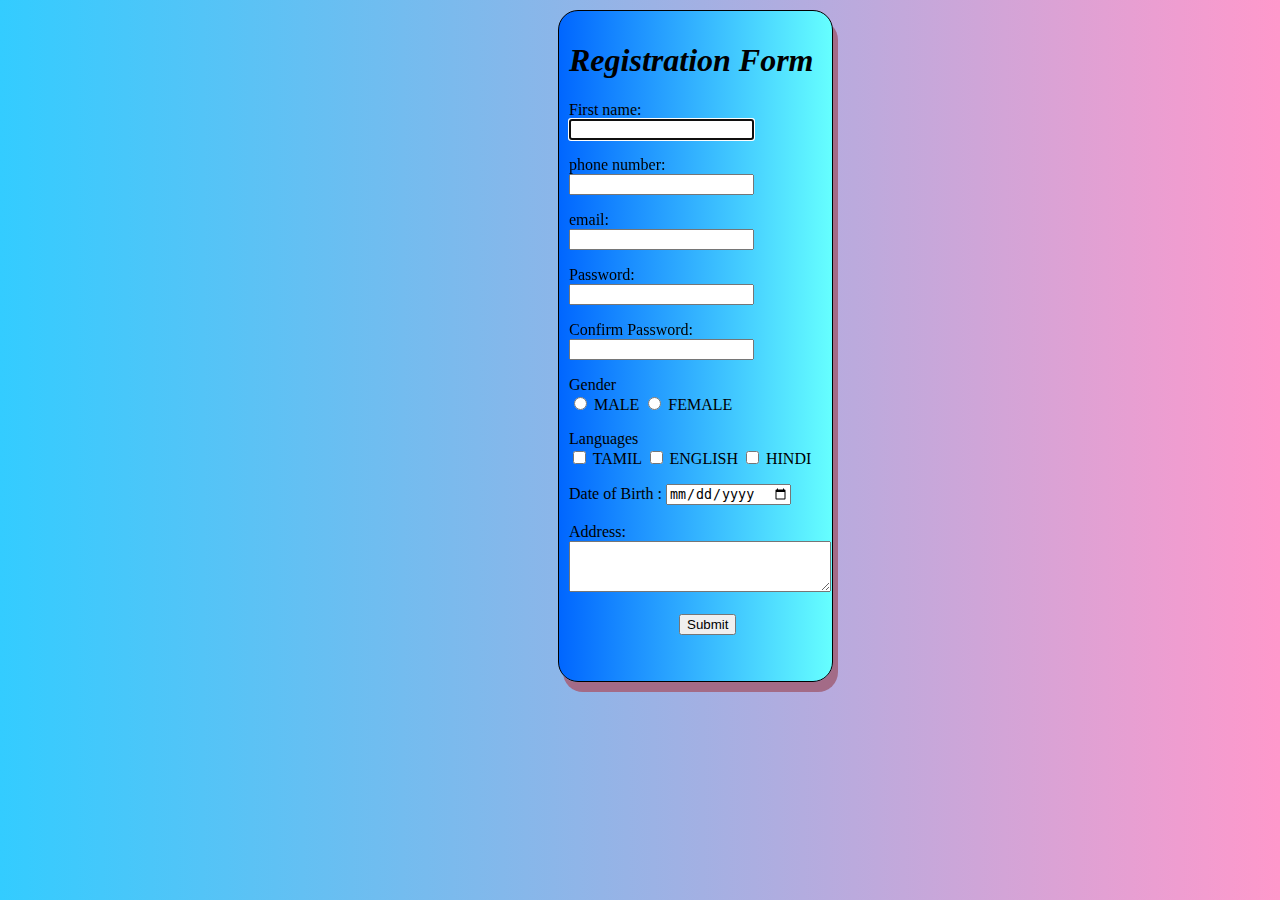
==== index.html @ af980fff "changes" ====
<!DOCTYPE html>
<html lang="en">
<head>
    <meta charset="UTF-8">
    <meta name="viewport" content="width=device-width, initial-scale=1.0">
    <title>Document</title>
    <style>
        body{
            background: linear-gradient(to right, #33ccff 0%, #ff99cc 100%);
        }
.container{ 
    width: 20%;
    height: 650px;
    border-style: groove;
    padding-left: 20px;
    margin-left: 550px;
    background: linear-gradient(to right, #0066ff 0%, #66ffff 100%);
    border-radius: 20px;
    margin-top: 10px;
    border: 1px solid;
  padding: 10px;
  box-shadow: 5px 10px #a36b87;
}
.button{
    border-style: groove;
    border-radius: 10px;
}

    </style>
</head>
<body>
    <div class="container">
    <h1><i>Registration Form</i></h1>

    <label for="fname">First name:</label><br>
    <input type="text" id="fname" name="fname" autofocus>
    <p id = num1 style="color: red;"></p>

    <label for="phone">phone number:</label><br>
    <input type="tel" id="phone" name="phone">
    <p id = num2 style="color: red;"></p> 

    
    <label for="email">email:</label><br>
     <input type="email" id="email" name="email" autofocus>
     <p id = mail1 style = "color: red;"></p>

     <label for="password">Password:</label><br>
     <input type="password" id="pwd" name="pwd" autofocus>
     <p id = pass1 style="color: red;"></p>

     <label for="cpassword">Confirm Password:</label><br>
     <input type="password" id="cpwd" name="cpwd" autofocus>
     <p id = pass2 style="color: red;"></p> 

      <label>Gender</label><br>
     <input type="radio" id="male" name="radio" value="">
     <label for="male">MALE</label>
     <input type="radio" id="female" name="radio" value="">
     <label for="female">FEMALE</label>
     <p id = check style="color: red;"></p>


     <label>Languages</label><br>
     <input type="checkbox" id="Tamil1" name="a" value="TAMIL">
     <label for="Tamil1">TAMIL</label>
     <input type="checkbox" id="English1" name="b" value="ENGLISH">
     <label for="English1">ENGLISH</label>
     <input type="checkbox" id="Hindi1" name="c" value="HINDI">
     <label for="Hindi1">HINDI</label>
     <p id = box1 style="color: red;"></p>


     <label>Date of Birth :</label>
     <input type="date" id="date" name="datemax"><br><br>

     <label>Address:</label><br>
     <textarea id="address" rows="3" cols="30"></textarea><br><br>
                     
     <button type="submit" onclick="myfunction()" style="margin-left: 110px;">Submit</button>
      

<script>
        function myfunction(){

let name=document.getElementById('fname').value
 let patterns = /^[a-zA-Z ]{2,30}$/;

if (name == "")
{
    document.getElementById("num1").innerHTML="enter your name"
}
else if(!patterns.test(name)){
    document.getElementById("num1").innerHTML="enter a valid name"
}
else{
    document.getElementById("num1").innerHTML=""
}
// ---------------  next section ---------------

let phone = document.getElementById('phone').value
let pattern = /^(\([0-9]{3}\) |[0-9]{3}-)[0-9]{3}-[0-9]{4}/;
if(phone == "")
{
    document.getElementById("num2").innerHTML="enter your number"
}
else if(!pattern.test(phone)){
    document.getElementById("num2").innerHTML="enter a valid number"
}
else{
    document.getElementById("num2").innerHTML=""
}
//--------------  next section --------------------

let mail = document.getElementById('email').value
let pattern1 = /^\w+@[a-zA-Z_]+?\.[a-zA-Z]{2,3}$/;
if(mail == "")
{
    document.getElementById("mail1").innerHTML="enter your mail"
}
else if(!pattern1.test(mail)){
    document.getElementById("mail1").innerHTML="enter a valid mail"
}
else{
    document.getElementById("mail1").innerHTML=""
}

// ---------------  next section -------------------
let password = document.getElementById('pwd').value
let p = /^(?=.*[a-z])(?=.*[A-Z])(?=.*\d)(?=.*[@.#$!%*?&^])[A-Za-z\d@.#$!%*?&]{8,15}$/;
if(password == "")
{
    document.getElementById("pass1").innerHTML="enter your password"
}
else if(!p.test(password)){
    document.getElementById("pass1").innerHTML="enter your correct password"
}
else{
    document.getElementById("pass1").innerHTML=""
}
// ---------------  next section -------------------
let  cpassword = document.getElementById('cpwd').value
let p1 = /^(?=.*[a-z])(?=.*[A-Z])(?=.*\d)(?=.*[@.#$!%*?&^])[A-Za-z\d@.#$!%*?&]{8,15}$/;
if(cpassword == "")
{
    document.getElementById("pass2").innerHTML="confirm your password"
}
else if(password != cpassword){
    document.getElementById("pass2").innerHTML="enter your correct password"
}
else{
    document.getElementById("pass2").innerHTML=""
}
// ----------------  next section --------------------
if(male.checked){
    document.getElementById("check").innerHTML=""
}
else if(female.checked){
    document.getElementById("check").innerHTML=""
}
else{
    document.getElementById("check").innerHTML="choose any one of the option"
}
//------------------ next section ---------------------

if(male.checked){
    document.getElementById("rad").innerHTML=""
}
else if(female.checked){
    document.getElementById("rad").innerHTML=""
}
else{
    document.getElementById("rad").innerHTML="choose any one of the option"
}
// ---------------  next section ---------------
if(a.checked==false){
            document.getElementById("box1").innerHTML="choose the option"
        }
        else if(English1.checked==false){
            document.getElementById("box1").innerHTML=""
        }
        else if(Hindi1.checked==false){
            document.getElementById("box1").innerHTML=""
        }
        else{
            document.getElementById("box1").innerHTML=""
        }
    }

</script>
</div>

</body>
</html>
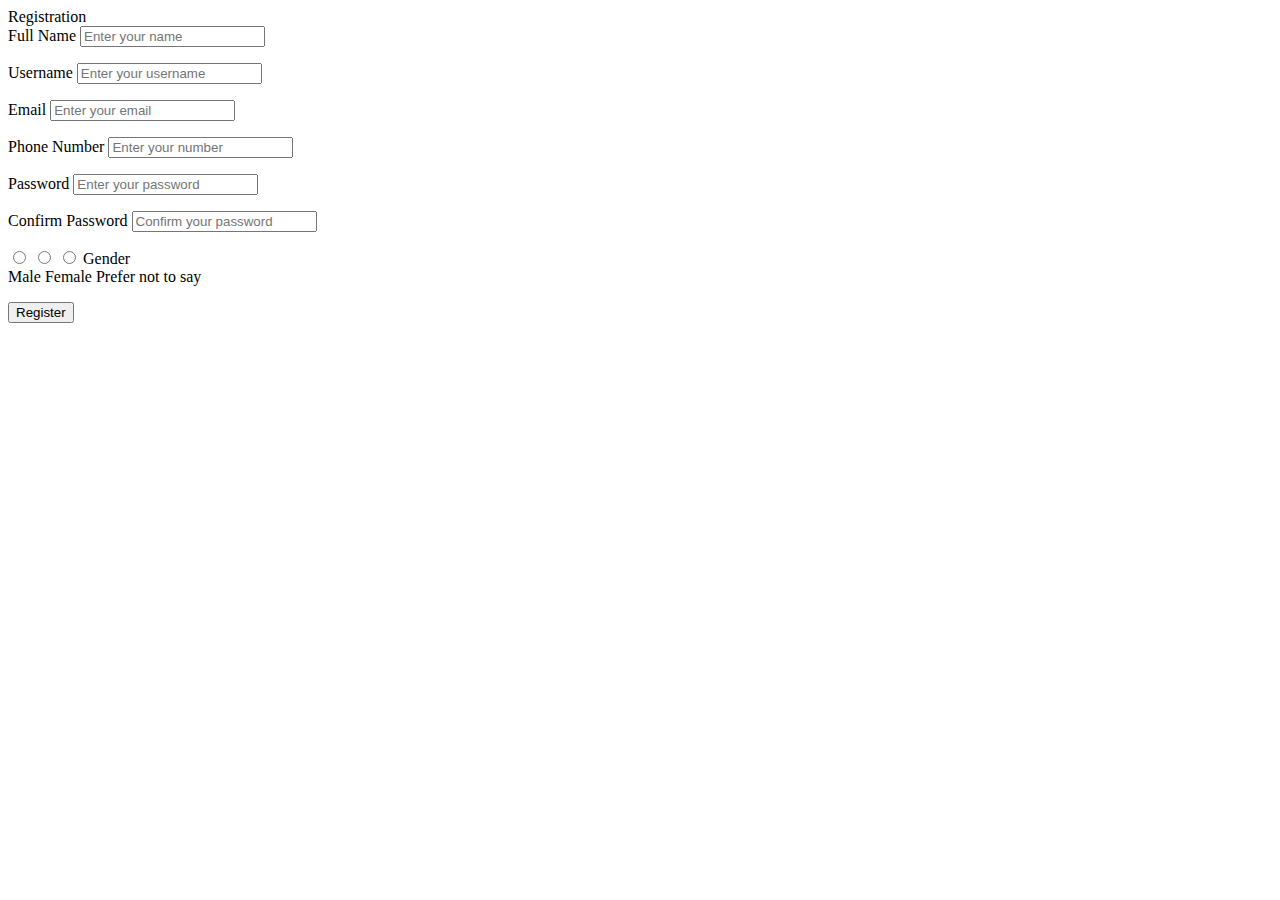
==== commit 06ae83df: "changes" ====
--- a/index.html
+++ b/index.html
@@ -4,83 +4,73 @@
     <meta charset="UTF-8">
     <meta name="viewport" content="width=device-width, initial-scale=1.0">
     <title>Document</title>
-    <style>
-        body{
-            background: linear-gradient(to right, #33ccff 0%, #ff99cc 100%);
-        }
-.container{ 
-    width: 20%;
-    height: 650px;
-    border-style: groove;
-    padding-left: 20px;
-    margin-left: 550px;
-    background: linear-gradient(to right, #0066ff 0%, #66ffff 100%);
-    border-radius: 20px;
-    margin-top: 10px;
-    border: 1px solid;
-  padding: 10px;
-  box-shadow: 5px 10px #a36b87;
-}
-.button{
-    border-style: groove;
-    border-radius: 10px;
-}
-
-    </style>
+    <link rel="stylesheet" href="./test.css">
 </head>
 <body>
     <div class="container">
-    <h1><i>Registration Form</i></h1>
+        <div class="title">Registration</div>
+        <div class="content">
+          <form action="#">
+            <div class="user-details">
+              <div class="input-box">
+                <span class="details">Full Name</span>
+                <input type="text" id="fname" placeholder="Enter your name">
+               <p id = num1 style="color: red;"></p></div>
+              <div class="input-box">
+                <span class="details">Username</span>
+                <input type="text" id="uname" placeholder="Enter your username">
+                <p id = unum style="color: red;"></p>
+              </div>
+              <div class="input-box">
+                <span class="details">Email</span>
+                <input type="text" id="email" placeholder="Enter your email">
+                <p id = mail1 style = "color: red;"></p>
+              </div>
+              <div class="input-box">
+                <span class="details">Phone Number</span>
+                <input type="text" id="phone" placeholder="Enter your number"> 
+                <p id = num2 style="color: red;"></p>
+              </div>
+              <div class="input-box">
+                <span class="details">Password</span>
+                <input type="password" id="pwd" placeholder="Enter your password">
+                <p id ="pass" style="color: red;"></p>
+              </div>
+              <div class="input-box">
+                <span class="details">Confirm Password</span>
+                <input type="password" id="cpwd" placeholder="Confirm your password">
+                <p id = pass1 style="color: red;"></p> 
+              </div>
+            </div>
+            <div class="gender-details">
+              <input type="radio" name="gender" id="dot1">
+              <input type="radio" name="gender" id="dot2">
+              <input type="radio" name="gender" id="dot3">
+              <span class="gender-title">Gender</span>
+              <div class="category">
+                <label for="dot1">
+                <span class="dot one"></span>
+                <span class="gender">Male</span>
+              </label>
+              <label for="dot2">
+                <span class="dot two"></span>
+                <span class="gender">Female</span>
+              </label>
+              <label for="dot3">
+                <span class="dot three"></span>
+                <span class="gender">Prefer not to say</span>
+                </label>
+              </div>
+              <p id = check style="color: red;"></p>
+            </div>
+            <div class="button">
+              <input type="submit"  onclick="myfunction()" value="Register">
+            </div>
+          </form>
+        </div>
+      </div>
 
-    <label for="fname">First name:</label><br>
-    <input type="text" id="fname" name="fname" autofocus>
-    <p id = num1 style="color: red;"></p>
-
-    <label for="phone">phone number:</label><br>
-    <input type="tel" id="phone" name="phone">
-    <p id = num2 style="color: red;"></p> 
-
-    
-    <label for="email">email:</label><br>
-     <input type="email" id="email" name="email" autofocus>
-     <p id = mail1 style = "color: red;"></p>
-
-     <label for="password">Password:</label><br>
-     <input type="password" id="pwd" name="pwd" autofocus>
-     <p id = pass1 style="color: red;"></p>
-
-     <label for="cpassword">Confirm Password:</label><br>
-     <input type="password" id="cpwd" name="cpwd" autofocus>
-     <p id = pass2 style="color: red;"></p> 
-
-      <label>Gender</label><br>
-     <input type="radio" id="male" name="radio" value="">
-     <label for="male">MALE</label>
-     <input type="radio" id="female" name="radio" value="">
-     <label for="female">FEMALE</label>
-     <p id = check style="color: red;"></p>
-
-
-     <label>Languages</label><br>
-     <input type="checkbox" id="Tamil1" name="a" value="TAMIL">
-     <label for="Tamil1">TAMIL</label>
-     <input type="checkbox" id="English1" name="b" value="ENGLISH">
-     <label for="English1">ENGLISH</label>
-     <input type="checkbox" id="Hindi1" name="c" value="HINDI">
-     <label for="Hindi1">HINDI</label>
-     <p id = box1 style="color: red;"></p>
-
-
-     <label>Date of Birth :</label>
-     <input type="date" id="date" name="datemax"><br><br>
-
-     <label>Address:</label><br>
-     <textarea id="address" rows="3" cols="30"></textarea><br><br>
-                     
-     <button type="submit" onclick="myfunction()" style="margin-left: 110px;">Submit</button>
-      
-
-<script>
+      <script>
         function myfunction(){
 
 let name=document.getElementById('fname').value
@@ -98,8 +88,18 @@
 }
 // ---------------  next section ---------------
 
+let names=document.getElementById('uname').value
+
+if (names == "")
+{
+    document.getElementById("unum").innerHTML="enter your username"
+}
+else{
+    document.getElementById("unum").innerHTML=""
+}
+// ---------------  next section ---------------
 let phone = document.getElementById('phone').value
-let pattern = /^(\([0-9]{3}\) |[0-9]{3}-)[0-9]{3}-[0-9]{4}/;
+let pattern = /^(\d{3})[- ]?(\d{3})[- ]?(\d{4})$/;
 if(phone == "")
 {
     document.getElementById("num2").innerHTML="enter your number"
@@ -130,32 +130,35 @@
 let p = /^(?=.*[a-z])(?=.*[A-Z])(?=.*\d)(?=.*[@.#$!%*?&^])[A-Za-z\d@.#$!%*?&]{8,15}$/;
 if(password == "")
 {
-    document.getElementById("pass1").innerHTML="enter your password"
+    document.getElementById("pass").innerHTML="enter your password"
 }
 else if(!p.test(password)){
-    document.getElementById("pass1").innerHTML="enter your correct password"
+    document.getElementById("pass").innerHTML="enter your correct password"
 }
 else{
-    document.getElementById("pass1").innerHTML=""
+    document.getElementById("pass").innerHTML=""
 }
 // ---------------  next section -------------------
 let  cpassword = document.getElementById('cpwd').value
 let p1 = /^(?=.*[a-z])(?=.*[A-Z])(?=.*\d)(?=.*[@.#$!%*?&^])[A-Za-z\d@.#$!%*?&]{8,15}$/;
 if(cpassword == "")
 {
-    document.getElementById("pass2").innerHTML="confirm your password"
+    document.getElementById("pass1").innerHTML="confirm your password"
 }
 else if(password != cpassword){
-    document.getElementById("pass2").innerHTML="enter your correct password"
+    document.getElementById("pass1").innerHTML="enter your correct password"
 }
 else{
-    document.getElementById("pass2").innerHTML=""
+    document.getElementById("pass1").innerHTML=""
 }
 // ----------------  next section --------------------
-if(male.checked){
+if(dot1.checked){
     document.getElementById("check").innerHTML=""
 }
-else if(female.checked){
+else if(dot2.checked){
+    document.getElementById("check").innerHTML=""
+}
+else if(dot3.checked){
     document.getElementById("check").innerHTML=""
 }
 else{
@@ -163,32 +166,10 @@
 }
 //------------------ next section ---------------------
 
-if(male.checked){
-    document.getElementById("rad").innerHTML=""
-}
-else if(female.checked){
-    document.getElementById("rad").innerHTML=""
-}
-else{
-    document.getElementById("rad").innerHTML="choose any one of the option"
-}
-// ---------------  next section ---------------
-if(a.checked==false){
-            document.getElementById("box1").innerHTML="choose the option"
-        }
-        else if(English1.checked==false){
-            document.getElementById("box1").innerHTML=""
-        }
-        else if(Hindi1.checked==false){
-            document.getElementById("box1").innerHTML=""
-        }
-        else{
-            document.getElementById("box1").innerHTML=""
-        }
-    }
 
+
+ }
 </script>
-</div>
 
 </body>
 </html>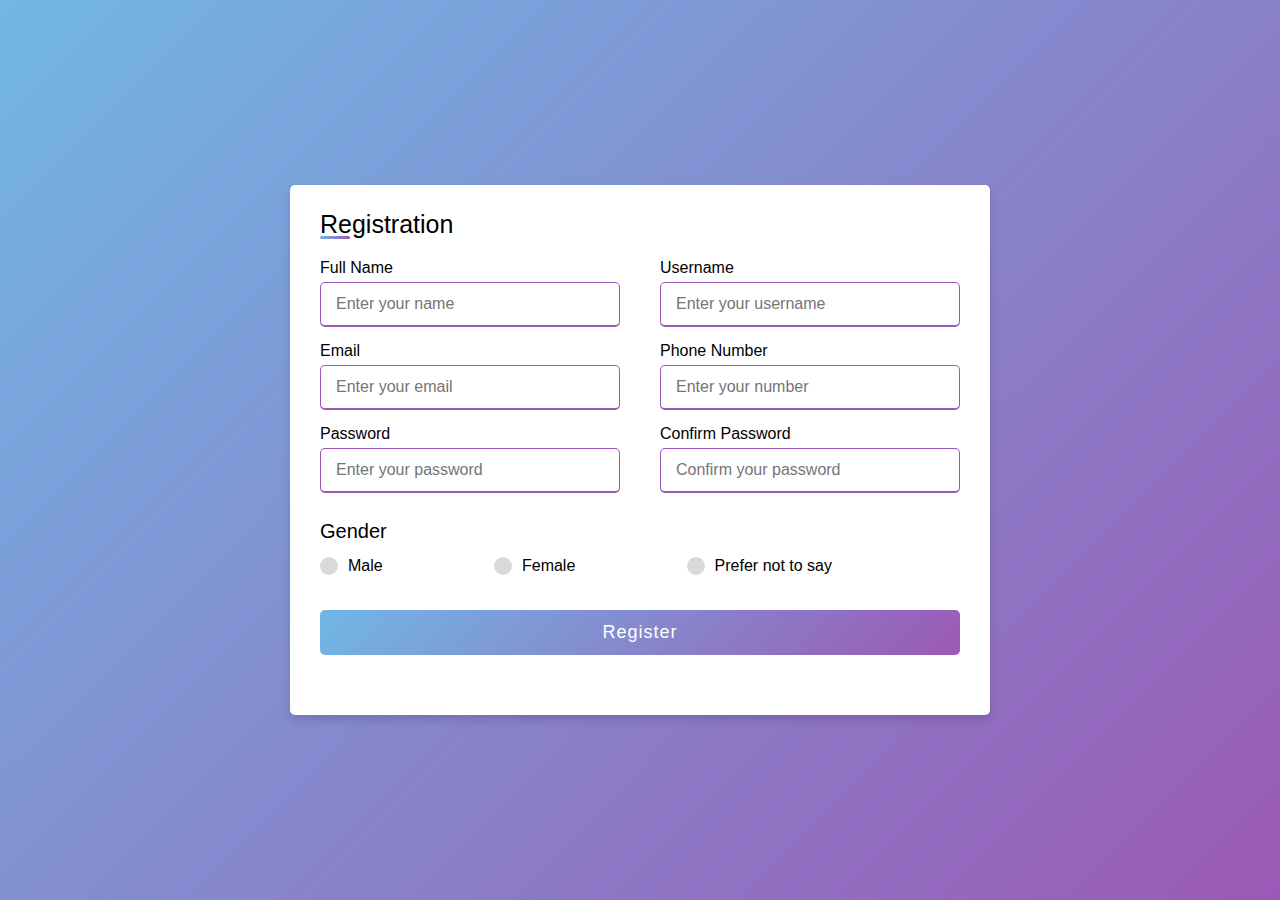
==== commit 1755aa91: "changes" ====
--- a/index.html
+++ b/index.html
@@ -4,7 +4,7 @@
     <meta charset="UTF-8">
     <meta name="viewport" content="width=device-width, initial-scale=1.0">
     <title>Document</title>
-    <link rel="stylesheet" href="./test.css">
+    <link rel="stylesheet" href="./index.css">
 </head>
 <body>
     <div class="container">
--- a/index.css
+++ b/index.css
@@ -0,0 +1,145 @@
+*{
+    margin: 0;
+    padding: 0;
+    box-sizing: border-box;
+    font-family: 'Poppins',sans-serif;
+  }
+  body{
+    height: 100vh;
+    display: flex;
+    justify-content: center;
+    align-items: center;
+    padding: 10px;
+    background: linear-gradient(135deg, #71b7e6, #9b59b6);
+  }
+  .container{
+    max-width: 700px;
+    width: 100%;
+    background-color: #fff;
+    padding: 25px 30px;
+    border-radius: 5px;
+    box-shadow: 0 5px 10px rgba(0,0,0,0.15);
+  }
+  .container .title{
+    font-size: 25px;
+    font-weight: 500;
+    position: relative;
+  }
+  .container .title::before{
+    content: "";
+    position: absolute;
+    left: 0;
+    bottom: 0;
+    height: 3px;
+    width: 30px;
+    border-radius: 5px;
+    background: linear-gradient(135deg, #71b7e6, #9b59b6);
+  }
+  .content form .user-details{
+    display: flex;
+    flex-wrap: wrap;
+    justify-content: space-between;
+    margin: 20px 0 12px 0;
+  }
+  form .user-details .input-box{
+    margin-bottom: 15px;
+    width: calc(100% / 2 - 20px);
+  }
+  form .input-box span.details{
+    display: block;
+    font-weight: 500;
+    margin-bottom: 5px;
+  }
+  .user-details .input-box input{
+    height: 45px;
+    width: 100%;
+    outline: none;
+    font-size: 16px;
+    border-radius: 5px;
+    padding-left: 15px;
+    border: 1px solid #ccc;
+    border-bottom-width: 2px;
+    transition: all 0.3s ease;
+  }
+  .user-details .input-box input:focus,
+  .user-details .input-box input:valid{
+    border-color: #9b59b6;
+  }
+   form .gender-details .gender-title{
+    font-size: 20px;
+    font-weight: 500;
+   }
+   form .category{
+     display: flex;
+     width: 80%;
+     margin: 14px 0 ;
+     justify-content: space-between;
+   }
+   form .category label{
+     display: flex;
+     align-items: center;
+     cursor: pointer;
+   }
+   form .category label .dot{
+    height: 18px;
+    width: 18px;
+    border-radius: 50%;
+    margin-right: 10px;
+    background: #d9d9d9;
+    border: 5px solid transparent;
+    transition: all 0.3s ease;
+  }
+   #dot1:checked ~ .category label .one,
+   #dot2:checked ~ .category label .two,
+   #dot3:checked ~ .category label .three{
+     background: #9b59b6;
+     border-color: #d9d9d9;
+   }
+   form input[type="radio"]{
+     display: none;
+   }
+   form .button{
+     height: 45px;
+     margin: 35px 0
+   }
+   form .button input{
+     height: 100%;
+     width: 100%;
+     border-radius: 5px;
+     border: none;
+     color: #fff;
+     font-size: 18px;
+     font-weight: 500;
+     letter-spacing: 1px;
+     cursor: pointer;
+     transition: all 0.3s ease;
+     background: linear-gradient(135deg, #71b7e6, #9b59b6);
+   }
+   form .button input:hover{
+    /* transform: scale(0.99); */
+    background: linear-gradient(-135deg, #71b7e6, #9b59b6);
+    }
+   @media(max-width: 584px){
+   .container{
+    max-width: 100%;
+  }
+  form .user-details .input-box{
+      margin-bottom: 15px;
+      width: 100%;
+    }
+    form .category{
+      width: 100%;
+    }
+    .content form .user-details{
+      max-height: 300px;
+      overflow-y: scroll;
+    }
+    .user-details::-webkit-scrollbar{
+      width: 5px;
+    }
+    }
+    @media(max-width: 459px){
+    .container .content .category{
+      flex-direction: column;
+    }
+  }